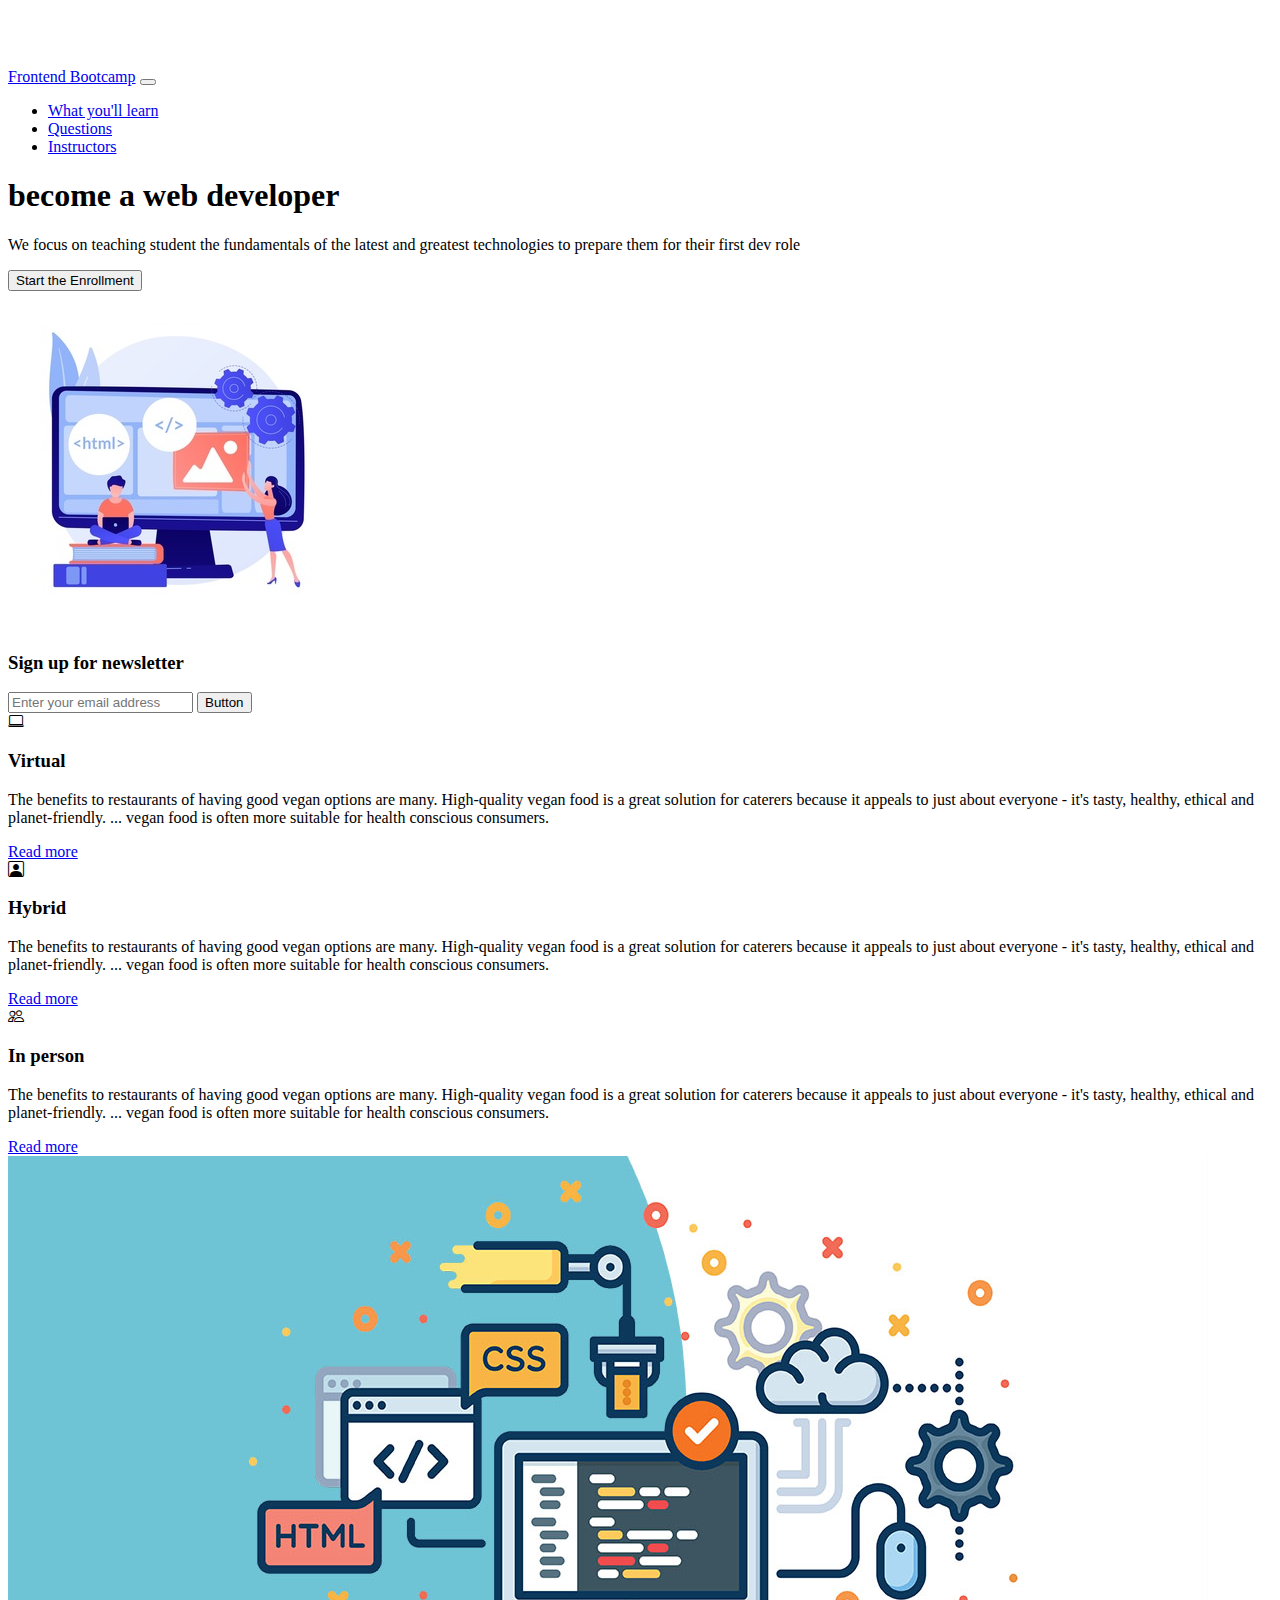
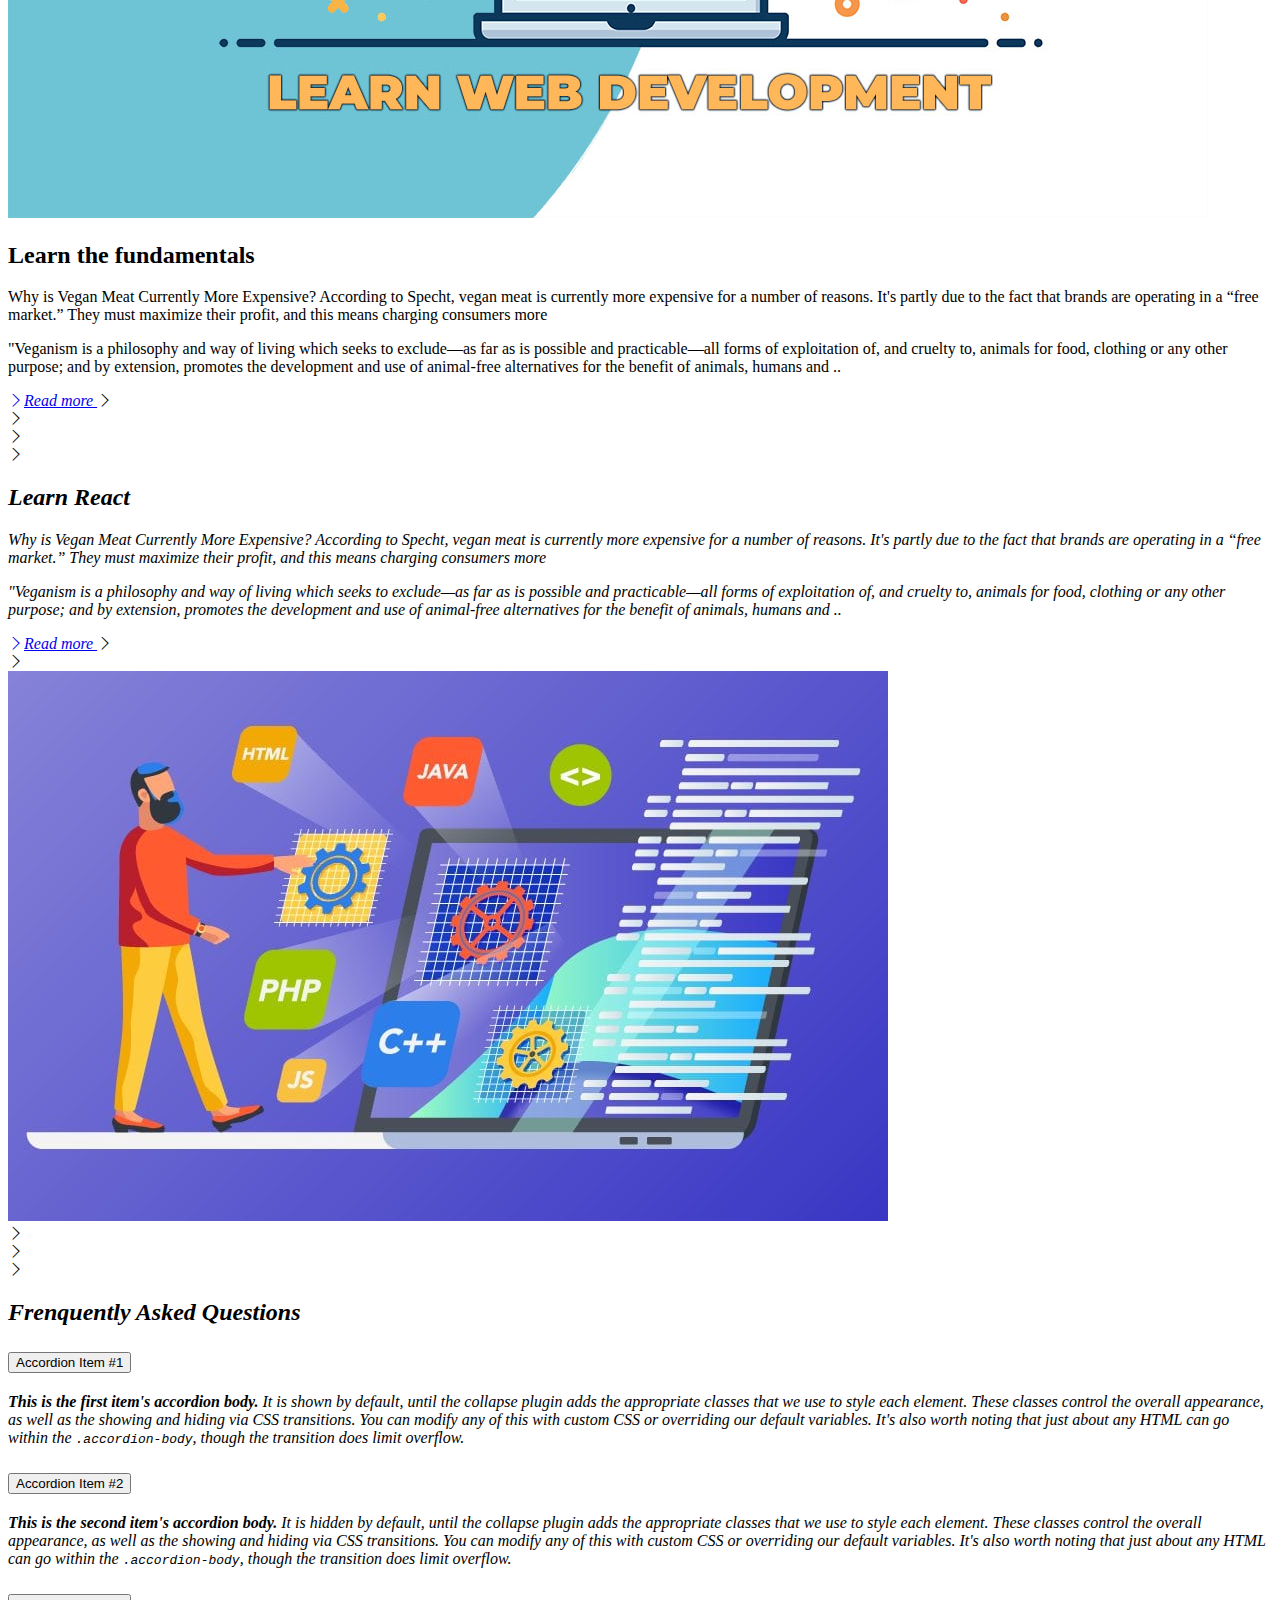
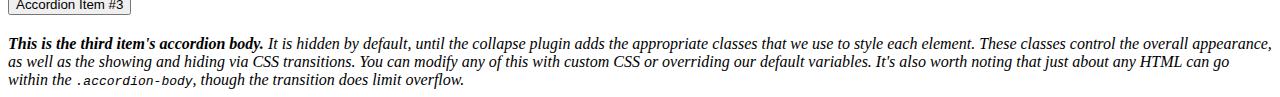
==== index.html @ df06fc31 "exo on youtube" ====
<!doctype html>
<html lang="en">
  <head>
    <!-- Required meta tags -->
    <meta charset="utf-8">
    <meta http-equiv="X-UA-Compatible" content="IE=edge">
    <meta name="viewport" content="width=device-width, initial-scale=1">

    <!-- Bootstrap CSS -->
    <link href="https://cdn.jsdelivr.net/npm/bootstrap@5.1.2/dist/css/bootstrap.min.css" rel="stylesheet" integrity="sha384-uWxY/CJNBR+1zjPWmfnSnVxwRheevXITnMqoEIeG1LJrdI0GlVs/9cVSyPYXdcSF" crossorigin="anonymous">
    <!-- link css style sheet -->
    <link rel="stylesheet" href="style.css">
    <link rel="stylesheet" href="https://cdn.jsdelivr.net/npm/bootstrap-icons@1.3.0/font/bootstrap-icons.css">
    <title>Frontend Bootcamp</title>
  </head>
  <body>

<!-- responsive navbar -->
    <nav class="navbar navbar-expand-lg bg-dark navbar-dark py-3 fixed-top">
        <div class="container">
            <a href="#" class="navbar-brand">Frontend Bootcamp</a>

            <button class="navbar-toggler" type="button" data-bs-toggle="collapse" data-bs-target="#navmenu">
                <span class="navbar-toggler-icon"></span>
            </button>

            <div class="collapse navbar-collapse" id="navmenu">
                <ul class="navbar-nav ms-auto">
                    <li class="nav-item">
                        <a href="#learn" class="nav-link">What you'll learn</a>
                    </li>
                    <li class="nav-item">
                        <a href="#questions" class="nav-link">Questions</a>
                    </li>
                    <li class="nav-item">
                        <a href="#instructors" class="nav-link">Instructors</a>
                    </li>
                </ul>
            </div>
        </div>
    </nav>
    <!--Showcase-->
    <section class="bg-dark text-light p-5 p-lg-0 pt-lg-5 text-center text-sm-start">
        <div class="container">
            <div class="d-sm-flex align-items-center justify-content-between">
                <div>
                    <h1>become a <span class="text-warning">web developer</span></h1>
                    <p class="lead my-4">We focus on teaching student the fundamentals of the latest and greatest technologies to prepare them for their first dev role
                    </p>
                    <button class="btn btn-primary btn-lg">Start the Enrollment</button>
                </div>
                <img class="img-fluid w-50 d-none d-sm-block" src="img/showcase.png" alt=""/>
            </div>
        </div>
    </section>

    <!--Newsletter-->
    <section class="bg-primary text-light p-5">
        <div class="container">
            <div class="d-md-flex justify-content-between align-items-center">
                <h3 class="mb-3 mb-md-0">Sign up for newsletter</h3>
                <div class="input-group news-input">
                    <input type="text" class="form-control" placeholder="Enter your email address">
                    <button class="btn btn-dark btn-lg" type="button">Button</button>
                </div>
            </div>
        </div>
    </section>

    <!-- Boxes-->
    <section class="p-5">
        <div class="container">
            <div class ="row text-center g-4">
                <div class="col-md">
                    <div class="card bg-dark text-light">
                        <div card="card-body text-center">
                            <div class="h1 mb-3"></div>
                            <i class="bi bi-laptop"></i>
                        </div>
                        <h3 class=card-title mb-3>Virtual</h3>
                        <p class="card-text">
                            The benefits to restaurants of having good vegan options are many. High-quality vegan food is a great solution for caterers because it appeals to just about everyone - it's tasty, healthy, ethical and planet-friendly. ... vegan food is often more suitable for health conscious consumers.
                        </p>
                        <a href="#" class="btn btn-primary">Read more</a>
                    </div>
                </div>
            </div>
                <div class="row col-md">
                    <div class="card bg-secondary text-light">
                        <div card="card-body text-center">
                            <div class="h1 mb-3"></div>
                            <i class="bi bi-person-square"></i>
                        </div>
                        <h3 class=card-title mb-3>Hybrid</h3>
                        <p class="card-text">
                            The benefits to restaurants of having good vegan options are many. High-quality vegan food is a great solution for caterers because it appeals to just about everyone - it's tasty, healthy, ethical and planet-friendly. ... vegan food is often more suitable for health conscious consumers.
                        </p>
                        <a href="#" class="btn btn-dark">Read more</a>
                    </div>
                </div>

                <div class="row col-md">
                    <div class="card bg-dark text-light">
                        <div card="card-body text-center">
                            <div class="h1 mb-3"></div>
                            <i class="bi bi-people"></i>
                        </div>
                        <h3 class=card-title mb-3>In person</h3>
                        <p class="card-text">
                            The benefits to restaurants of having good vegan options are many. High-quality vegan food is a great solution for caterers because it appeals to just about everyone - it's tasty, healthy, ethical and planet-friendly. ... vegan food is often more suitable for health conscious consumers.
                        </p>
                        <a href="#" class="btn btn-primary">Read more</a>
                    </div>
                </div>
            </div>
        </div>
    </section>

<!-- Learn Section -->
    <section id="learn" class="p-5">
        <div class="container">
            <div class="row align-items-center justify-content-between">
                <div class="col-md">
                    <img src="img/learn-web-dev.jpg" class="img-fluid" alt="" >
                </div>
                <div class="col-md p-5">
                    <h2>Learn the fundamentals</h2>
                    <p class="lead">
                        Why is Vegan Meat Currently More Expensive? According to Specht, vegan meat is currently more expensive for a number of reasons. It's partly due to the fact that brands are operating in a “free market.” They must maximize their profit, and this means charging consumers more
                    </p>
                    <p>
                        "Veganism is a philosophy and way of living which seeks to exclude—as far as is possible and practicable—all forms of exploitation of, and cruelty to, animals for food, clothing or any other purpose; and by extension, promotes the development and use of animal-free alternatives for the benefit of animals, humans and ..
                    </p>
                    <a href="#" class="btn btn-light mt-3">
                        <i class="bi bi-chevron-right">Read more
                    </a>
            </div>
        </div>
    </section>

    <section id="learn" class="p-5 bg-dark text-light">
        <div class="container">
            <div class="row align-items-center justify-content-between">
                <div class="col-md p-5">
                    <h2>Learn React</h2>
                    <p class="lead">
                        Why is Vegan Meat Currently More Expensive? According to Specht, vegan meat is currently more expensive for a number of reasons. It's partly due to the fact that brands are operating in a “free market.” They must maximize their profit, and this means charging consumers more
                    </p>
                    <p>
                        "Veganism is a philosophy and way of living which seeks to exclude—as far as is possible and practicable—all forms of exploitation of, and cruelty to, animals for food, clothing or any other purpose; and by extension, promotes the development and use of animal-free alternatives for the benefit of animals, humans and ..
                    </p>
                    <a href="#" class="btn btn-light mt-3">
                        <i class="bi bi-chevron-right">Read more
                    </a>
                </div>
                <div class="col-md">
                    <img src="img/web_fundamentals.jpg" class="img-fluid" alt=" ">
                </div>
            </div>
        </div>
    </section>

<!-- Questions section -->
    <section id="questions" class="p-5">
        <div class="container">
            <h2 class="text-center mb-4"> Frenquently Asked Questions</h2>
            <div class="accordion" id="accordionExample">
                <div class="accordion-item">
                  <h2 class="accordion-header" id="headingOne">
                    <button class="accordion-button" type="button" data-bs-toggle="collapse" data-bs-target="#collapseOne" aria-expanded="true" aria-controls="collapseOne">
                      Accordion Item #1
                    </button>
                  </h2>
                  <div id="collapseOne" class="accordion-collapse collapse show" aria-labelledby="headingOne" data-bs-parent="#accordionExample">
                    <div class="accordion-body">
                      <strong>This is the first item's accordion body.</strong> It is shown by default, until the collapse plugin adds the appropriate classes that we use to style each element. These classes control the overall appearance, as well as the showing and hiding via CSS transitions. You can modify any of this with custom CSS or overriding our default variables. It's also worth noting that just about any HTML can go within the <code>.accordion-body</code>, though the transition does limit overflow.
                    </div>
                  </div>
                </div>
                <div class="accordion-item">
                  <h2 class="accordion-header" id="headingTwo">
                    <button class="accordion-button collapsed" type="button" data-bs-toggle="collapse" data-bs-target="#collapseTwo" aria-expanded="false" aria-controls="collapseTwo">
                      Accordion Item #2
                    </button>
                  </h2>
                  <div id="collapseTwo" class="accordion-collapse collapse" aria-labelledby="headingTwo" data-bs-parent="#accordionExample">
                    <div class="accordion-body">
                      <strong>This is the second item's accordion body.</strong> It is hidden by default, until the collapse plugin adds the appropriate classes that we use to style each element. These classes control the overall appearance, as well as the showing and hiding via CSS transitions. You can modify any of this with custom CSS or overriding our default variables. It's also worth noting that just about any HTML can go within the <code>.accordion-body</code>, though the transition does limit overflow.
                    </div>
                  </div>
                </div>
                <div class="accordion-item">
                  <h2 class="accordion-header" id="headingThree">
                    <button class="accordion-button collapsed" type="button" data-bs-toggle="collapse" data-bs-target="#collapseThree" aria-expanded="false" aria-controls="collapseThree">
                      Accordion Item #3
                    </button>
                  </h2>
                  <div id="collapseThree" class="accordion-collapse collapse" aria-labelledby="headingThree" data-bs-parent="#accordionExample">
                    <div class="accordion-body">
                      <strong>This is the third item's accordion body.</strong> It is hidden by default, until the collapse plugin adds the appropriate classes that we use to style each element. These classes control the overall appearance, as well as the showing and hiding via CSS transitions. You can modify any of this with custom CSS or overriding our default variables. It's also worth noting that just about any HTML can go within the <code>.accordion-body</code>, though the transition does limit overflow.
                    </div>
                  </div>
                </div>
              </div>

        </div>
    </section>
    

    

<!--
<figure class="text-center">
    <blockquote class="blockquote">
        <p>"Vegan is just pure love. Love for animals, love for the planet, and love for yourself."</p>
    </blockquote>
    <figcaption class="blockquote-footer">
        Mischa Temaul<cite title="Source Title">, Green foundations</cite>
    </figcaption>
</figure>
-->
        
   

     

    

    <!-- Optional JavaScript; choose one of the two! -->

    <!-- Option 1: Bootstrap Bundle with Popper -->
    <script src="https://cdn.jsdelivr.net/npm/bootstrap@5.1.2/dist/js/bootstrap.bundle.min.js" integrity="sha384-kQtW33rZJAHjgefvhyyzcGF3C5TFyBQBA13V1RKPf4uH+bwyzQxZ6CmMZHmNBEfJ" crossorigin="anonymous"></script>

    <!-- Option 2: Separate Popper and Bootstrap JS -->
    <!--
    <script src="https://cdn.jsdelivr.net/npm/@popperjs/core@2.10.2/dist/umd/popper.min.js" integrity="sha384-7+zCNj/IqJ95wo16oMtfsKbZ9ccEh31eOz1HGyDuCQ6wgnyJNSYdrPa03rtR1zdB" crossorigin="anonymous"></script>
    <script src="https://cdn.jsdelivr.net/npm/bootstrap@5.1.2/dist/js/bootstrap.min.js" integrity="sha384-PsUw7Xwds7x08Ew3exXhqzbhuEYmA2xnwc8BuD6SEr+UmEHlX8/MCltYEodzWA4u" crossorigin="anonymous"></script>
    -->
  </body>
</html>
---- style.css ----
body::before{
    display: block;
    content:' ';
    height: 60px;

}


@media(min-width: 768px) {
    .news-input {
        width: 50%;
    }
}
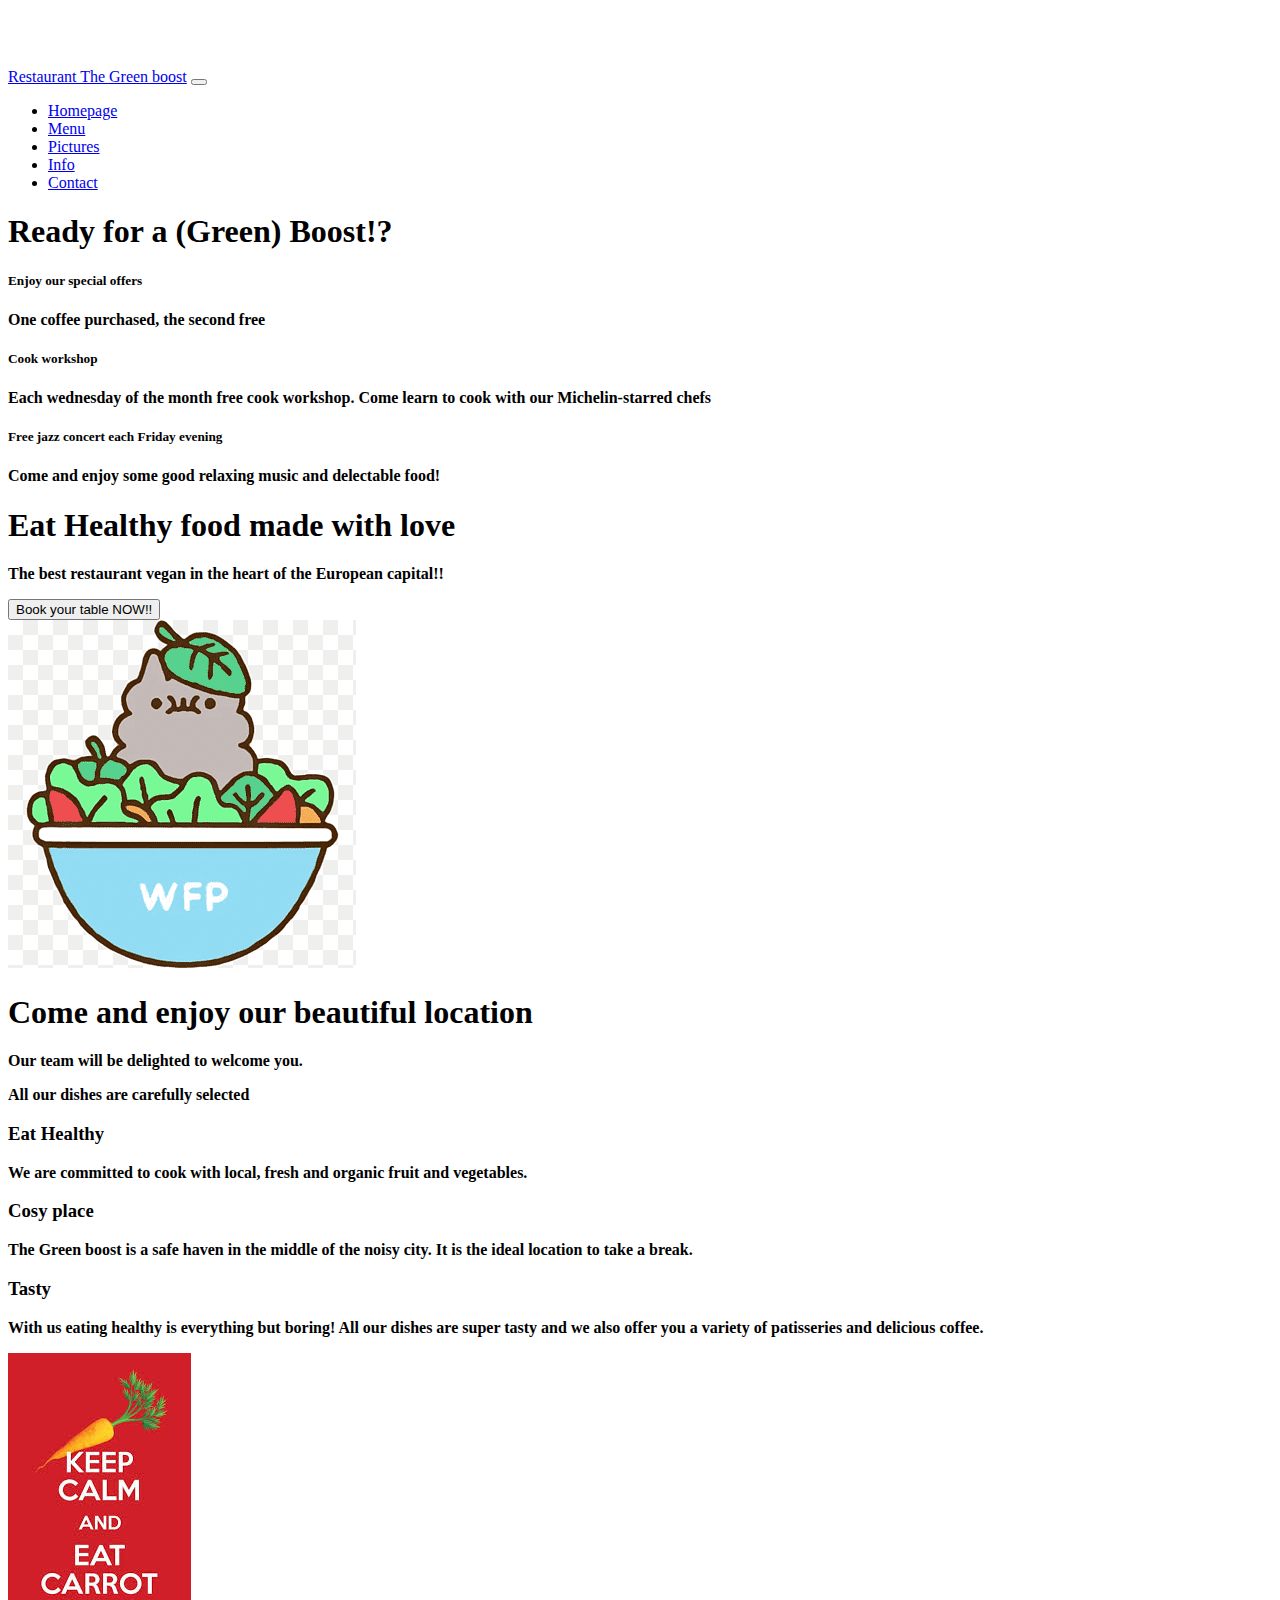
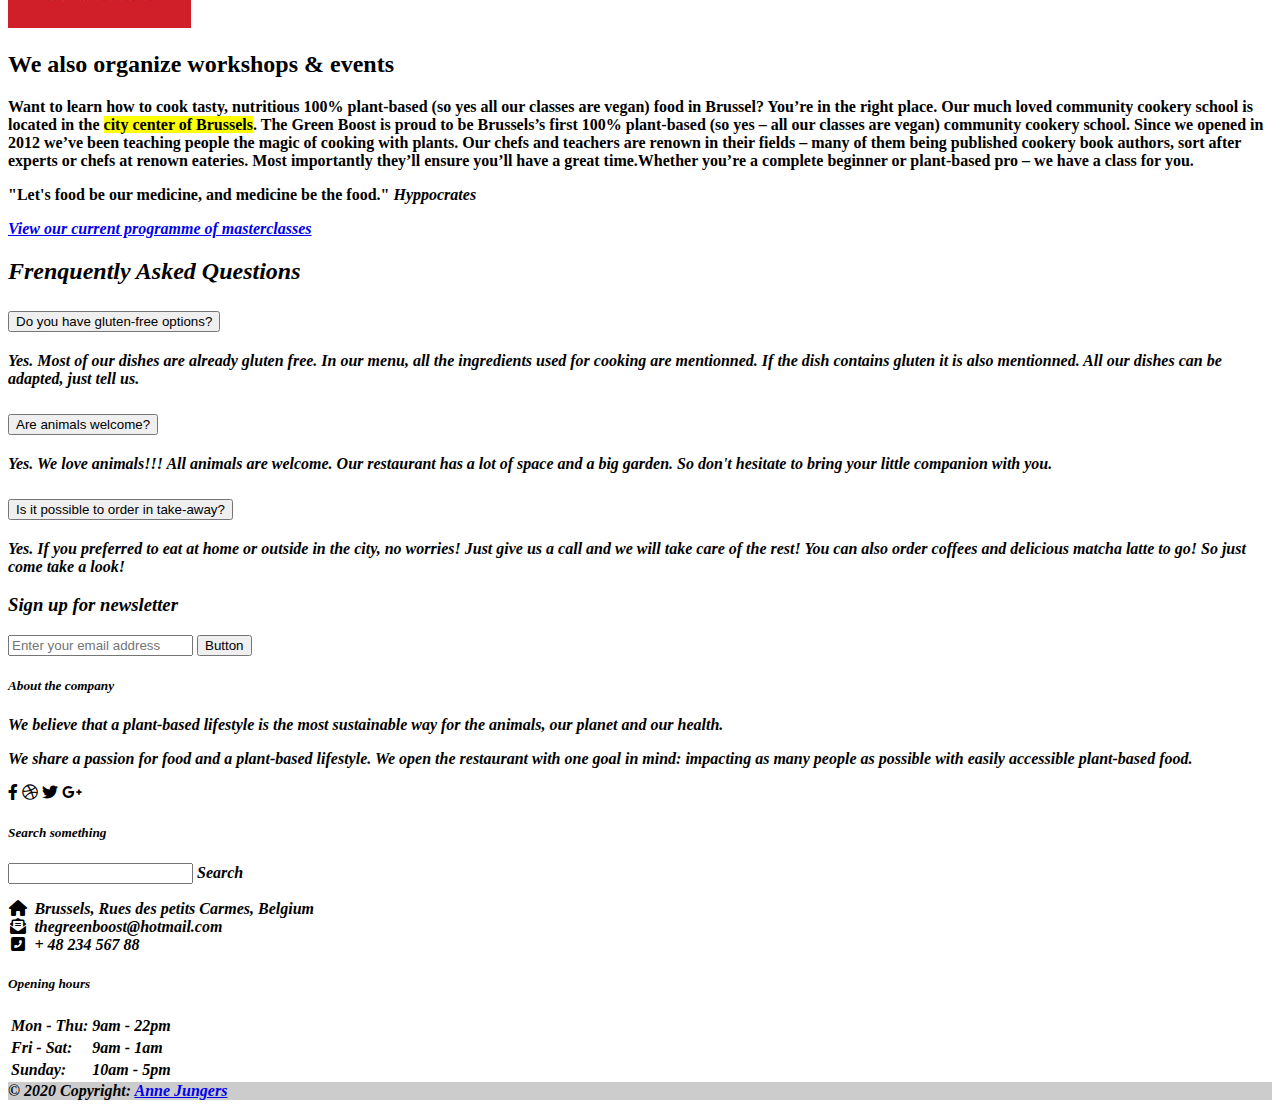
==== commit 430c29de: "u" ====
--- a/index.html
+++ b/index.html
@@ -3,22 +3,23 @@
   <head>
     <!-- Required meta tags -->
     <meta charset="utf-8">
+    <meta name="viewport" content="width=device-width, initial-scale=1">
     <meta http-equiv="X-UA-Compatible" content="IE=edge">
-    <meta name="viewport" content="width=device-width, initial-scale=1">
 
     <!-- Bootstrap CSS -->
     <link href="https://cdn.jsdelivr.net/npm/bootstrap@5.1.2/dist/css/bootstrap.min.css" rel="stylesheet" integrity="sha384-uWxY/CJNBR+1zjPWmfnSnVxwRheevXITnMqoEIeG1LJrdI0GlVs/9cVSyPYXdcSF" crossorigin="anonymous">
-    <!-- link css style sheet -->
+    <!-- CSS sheet-->
     <link rel="stylesheet" href="style.css">
-    <link rel="stylesheet" href="https://cdn.jsdelivr.net/npm/bootstrap-icons@1.3.0/font/bootstrap-icons.css">
-    <title>Frontend Bootcamp</title>
+    <!--Link to icons in the footer page-->
+    <link rel="stylesheet" href=" https://cdnjs.cloudflare.com/ajax/libs/font-awesome/6.0.0-beta2/css/all.min.css">
+
+    <title>Homepage Restaurant</title>
   </head>
   <body>
-
-<!-- responsive navbar -->
-    <nav class="navbar navbar-expand-lg bg-dark navbar-dark py-3 fixed-top">
+    <!-- responsive navbar -->
+    <nav class="navbar navbar-expand-lg bg-success navbar-dark py-3 fixed-top">
         <div class="container">
-            <a href="#" class="navbar-brand">Frontend Bootcamp</a>
+            <a href="#" class="navbar-brand">Restaurant The Green boost</a>
 
             <button class="navbar-toggler" type="button" data-bs-toggle="collapse" data-bs-target="#navmenu">
                 <span class="navbar-toggler-icon"></span>
@@ -27,140 +28,138 @@
             <div class="collapse navbar-collapse" id="navmenu">
                 <ul class="navbar-nav ms-auto">
                     <li class="nav-item">
-                        <a href="#learn" class="nav-link">What you'll learn</a>
-                    </li>
-                    <li class="nav-item">
-                        <a href="#questions" class="nav-link">Questions</a>
-                    </li>
-                    <li class="nav-item">
-                        <a href="#instructors" class="nav-link">Instructors</a>
+                        <a href="homepage.html" class="nav-link">Homepage</a>
+                    </li>
+                    <li class="nav-item">
+                        <a href="menu.html" class="nav-link">Menu</a>
+                    </li>
+                    <li class="nav-item">
+                        <a href="pictures.html" class="nav-link">Pictures</a>
+                    </li>
+                    <li class="nav-item">
+                        <a href="info_restaurant.html" class="nav-link">Info</a>
+                    </li>
+                    <li class="nav-item">
+                        <a href="contact.html" class="nav-link">Contact</a>
                     </li>
                 </ul>
             </div>
         </div>
     </nav>
+    <!--Jumbotron & Cards-->
+    <div class="container mt-5 py-5">
+      <div class="row">
+        <div class="col">
+          <div class="jumbotron">
+            <h1><strong>Ready for a (Green) Boost!?</strong</h1>
+          </div>
+        </div>
+      </div>
+      <div class="row">
+        <div class="col-12 col-lg-4">
+          <div class="card">
+            <div class="card-body">
+              <h5 class="card-title">Enjoy our special offers</h5>
+              <p class="card-text">One coffee purchased, the second free</p>
+            </div>
+          </div>
+        </div>
+        <div class="col-12 col-lg-4">
+          <div class="card">
+            <div class="card-body">
+              <h5 class="card-title">Cook workshop</h5>
+              <p class="card-text">Each wednesday of the month free cook workshop. Come learn to cook with our Michelin-starred chefs</p>
+            </div>
+          </div>
+        </div>
+        <div class="col-12 col-lg-4">
+          <div class="card">
+            <div class="card-body">
+              <h5 class="card-title">Free jazz concert each Friday evening</h5>
+              <p class="card-text">Come and enjoy some good relaxing music and delectable food!</p>
+            </div>
+          </div>
+        </div>
+      </div>
+
+    
+   
+
+
     <!--Showcase-->
-    <section class="bg-dark text-light p-5 p-lg-0 pt-lg-5 text-center text-sm-start">
+    <section class="bg-white text-dark p-5 p-lg-0 pt-lg-5 text-center text-sm-start">
         <div class="container">
             <div class="d-sm-flex align-items-center justify-content-between">
                 <div>
-                    <h1>become a <span class="text-warning">web developer</span></h1>
-                    <p class="lead my-4">We focus on teaching student the fundamentals of the latest and greatest technologies to prepare them for their first dev role
+                    <h1>Eat Healthy food <span class="text-warning">made with love</span></h1>
+                    <p class="lead my-4">The best restaurant vegan in the heart of the European capital!!
                     </p>
-                    <button class="btn btn-primary btn-lg">Start the Enrollment</button>
-                </div>
-                <img class="img-fluid w-50 d-none d-sm-block" src="img/showcase.png" alt=""/>
-            </div>
-        </div>
-    </section>
-
-    <!--Newsletter-->
-    <section class="bg-primary text-light p-5">
-        <div class="container">
-            <div class="d-md-flex justify-content-between align-items-center">
-                <h3 class="mb-3 mb-md-0">Sign up for newsletter</h3>
-                <div class="input-group news-input">
-                    <input type="text" class="form-control" placeholder="Enter your email address">
-                    <button class="btn btn-dark btn-lg" type="button">Button</button>
-                </div>
-            </div>
-        </div>
-    </section>
-
-    <!-- Boxes-->
-    <section class="p-5">
-        <div class="container">
-            <div class ="row text-center g-4">
-                <div class="col-md">
-                    <div class="card bg-dark text-light">
-                        <div card="card-body text-center">
-                            <div class="h1 mb-3"></div>
-                            <i class="bi bi-laptop"></i>
-                        </div>
-                        <h3 class=card-title mb-3>Virtual</h3>
-                        <p class="card-text">
-                            The benefits to restaurants of having good vegan options are many. High-quality vegan food is a great solution for caterers because it appeals to just about everyone - it's tasty, healthy, ethical and planet-friendly. ... vegan food is often more suitable for health conscious consumers.
-                        </p>
-                        <a href="#" class="btn btn-primary">Read more</a>
-                    </div>
-                </div>
-            </div>
-                <div class="row col-md">
-                    <div class="card bg-secondary text-light">
-                        <div card="card-body text-center">
-                            <div class="h1 mb-3"></div>
-                            <i class="bi bi-person-square"></i>
-                        </div>
-                        <h3 class=card-title mb-3>Hybrid</h3>
-                        <p class="card-text">
-                            The benefits to restaurants of having good vegan options are many. High-quality vegan food is a great solution for caterers because it appeals to just about everyone - it's tasty, healthy, ethical and planet-friendly. ... vegan food is often more suitable for health conscious consumers.
-                        </p>
-                        <a href="#" class="btn btn-dark">Read more</a>
-                    </div>
-                </div>
-
-                <div class="row col-md">
-                    <div class="card bg-dark text-light">
-                        <div card="card-body text-center">
-                            <div class="h1 mb-3"></div>
-                            <i class="bi bi-people"></i>
-                        </div>
-                        <h3 class=card-title mb-3>In person</h3>
-                        <p class="card-text">
-                            The benefits to restaurants of having good vegan options are many. High-quality vegan food is a great solution for caterers because it appeals to just about everyone - it's tasty, healthy, ethical and planet-friendly. ... vegan food is often more suitable for health conscious consumers.
-                        </p>
-                        <a href="#" class="btn btn-primary">Read more</a>
-                    </div>
-                </div>
-            </div>
-        </div>
-    </section>
-
-<!-- Learn Section -->
+                    <button class="btn btn-primary btn-lg">Book your table NOW!!</button>
+                </div>
+                <img class="img-fluid w-50 d-none d-sm-block" src="img/pusheen_salad.png" alt=""/>
+            </div>
+        </div>
+    </section>
+
+    <section class="bg-success p-5">
+        <div class="container-fluid mt-3">
+            <h1>Come and enjoy our beautiful location</h1>
+            <p>Our team will be delighted to welcome you.</p>
+            <p>All our dishes are carefully selected</p>
+            <div class="row">
+              <div class="col-sm-3 p-3 bg-white text-black text-center">
+                  <h3>
+                      Eat Healthy
+                  </h3>
+                  <p>
+                      We are committed to cook with local, fresh and organic fruit and vegetables.
+                  </p>
+              </div>
+              <div class="col-sm-3 p-3 bg-dark text-white text-center">
+                <h3>
+                    Cosy place
+                </h3>
+                <p>
+                    The Green boost is a safe haven in the middle of the noisy city. It is the ideal location to take a break.
+                </p>
+              </div>
+              <div class="col-sm-3 p-3 bg-white text-black text-center">
+                <h3>
+                    Tasty
+                </h3>
+                <p>
+                    With us eating healthy is everything but boring! All our dishes are super tasty and we also offer you a variety of patisseries and delicious coffee.
+                </p>
+              </div>
+            </div>
+          </div>
+    </section>
+
+    <!-- Learn Section -->
     <section id="learn" class="p-5">
         <div class="container">
             <div class="row align-items-center justify-content-between">
                 <div class="col-md">
-                    <img src="img/learn-web-dev.jpg" class="img-fluid" alt="" >
+                    <img src="img/carotte.jpg" class="img-fluid" alt="" >
                 </div>
                 <div class="col-md p-5">
-                    <h2>Learn the fundamentals</h2>
+                    <h2>We also organize workshops & events</h2>
                     <p class="lead">
-                        Why is Vegan Meat Currently More Expensive? According to Specht, vegan meat is currently more expensive for a number of reasons. It's partly due to the fact that brands are operating in a “free market.” They must maximize their profit, and this means charging consumers more
+                        Want to learn how to cook tasty, nutritious 100% plant-based (so yes all our classes are vegan) food in Brussel? You’re in the right place. Our much loved community cookery school is located in the <mark>city center of Brussels</mark>. The Green Boost is proud to be Brussels’s first 100% plant-based (so yes – all our classes are vegan) community cookery school. Since we opened in 2012 we’ve been teaching people the magic of cooking with plants. Our chefs and teachers are renown in their fields – many of them being published cookery book authors, sort after experts or chefs at renown eateries. Most importantly they’ll ensure you’ll have a great time.Whether you’re a complete beginner or plant-based pro – we have a class for you.
                     </p>
                     <p>
-                        "Veganism is a philosophy and way of living which seeks to exclude—as far as is possible and practicable—all forms of exploitation of, and cruelty to, animals for food, clothing or any other purpose; and by extension, promotes the development and use of animal-free alternatives for the benefit of animals, humans and ..
+                    <blocquote>
+                        "Let's food be our medicine, and medicine be the food."</blocquote> <strong><em>Hyppocrates</em></strong>
                     </p>
+                    
                     <a href="#" class="btn btn-light mt-3">
-                        <i class="bi bi-chevron-right">Read more
+                        <i class="bi bi-chevron-right">View our current programme of masterclasses
                     </a>
             </div>
         </div>
     </section>
 
-    <section id="learn" class="p-5 bg-dark text-light">
-        <div class="container">
-            <div class="row align-items-center justify-content-between">
-                <div class="col-md p-5">
-                    <h2>Learn React</h2>
-                    <p class="lead">
-                        Why is Vegan Meat Currently More Expensive? According to Specht, vegan meat is currently more expensive for a number of reasons. It's partly due to the fact that brands are operating in a “free market.” They must maximize their profit, and this means charging consumers more
-                    </p>
-                    <p>
-                        "Veganism is a philosophy and way of living which seeks to exclude—as far as is possible and practicable—all forms of exploitation of, and cruelty to, animals for food, clothing or any other purpose; and by extension, promotes the development and use of animal-free alternatives for the benefit of animals, humans and ..
-                    </p>
-                    <a href="#" class="btn btn-light mt-3">
-                        <i class="bi bi-chevron-right">Read more
-                    </a>
-                </div>
-                <div class="col-md">
-                    <img src="img/web_fundamentals.jpg" class="img-fluid" alt=" ">
-                </div>
-            </div>
-        </div>
-    </section>
-
-<!-- Questions section -->
+    <!-- Questions section -->
     <section id="questions" class="p-5">
         <div class="container">
             <h2 class="text-center mb-4"> Frenquently Asked Questions</h2>
@@ -168,36 +167,36 @@
                 <div class="accordion-item">
                   <h2 class="accordion-header" id="headingOne">
                     <button class="accordion-button" type="button" data-bs-toggle="collapse" data-bs-target="#collapseOne" aria-expanded="true" aria-controls="collapseOne">
-                      Accordion Item #1
+                      Do you have gluten-free options?
                     </button>
                   </h2>
                   <div id="collapseOne" class="accordion-collapse collapse show" aria-labelledby="headingOne" data-bs-parent="#accordionExample">
                     <div class="accordion-body">
-                      <strong>This is the first item's accordion body.</strong> It is shown by default, until the collapse plugin adds the appropriate classes that we use to style each element. These classes control the overall appearance, as well as the showing and hiding via CSS transitions. You can modify any of this with custom CSS or overriding our default variables. It's also worth noting that just about any HTML can go within the <code>.accordion-body</code>, though the transition does limit overflow.
+                      <strong>Yes.</strong> Most of our dishes are already gluten free. In our menu, all the ingredients used for cooking are mentionned. If the dish contains gluten it is also mentionned. All our dishes can be adapted, just tell us. 
                     </div>
                   </div>
                 </div>
                 <div class="accordion-item">
                   <h2 class="accordion-header" id="headingTwo">
                     <button class="accordion-button collapsed" type="button" data-bs-toggle="collapse" data-bs-target="#collapseTwo" aria-expanded="false" aria-controls="collapseTwo">
-                      Accordion Item #2
+                      Are animals welcome?
                     </button>
                   </h2>
                   <div id="collapseTwo" class="accordion-collapse collapse" aria-labelledby="headingTwo" data-bs-parent="#accordionExample">
                     <div class="accordion-body">
-                      <strong>This is the second item's accordion body.</strong> It is hidden by default, until the collapse plugin adds the appropriate classes that we use to style each element. These classes control the overall appearance, as well as the showing and hiding via CSS transitions. You can modify any of this with custom CSS or overriding our default variables. It's also worth noting that just about any HTML can go within the <code>.accordion-body</code>, though the transition does limit overflow.
+                      <strong>Yes.</strong> We love animals!!! All animals are welcome. Our restaurant has a lot of space and a big garden. So don't hesitate to bring your little companion with you.
                     </div>
                   </div>
                 </div>
                 <div class="accordion-item">
                   <h2 class="accordion-header" id="headingThree">
                     <button class="accordion-button collapsed" type="button" data-bs-toggle="collapse" data-bs-target="#collapseThree" aria-expanded="false" aria-controls="collapseThree">
-                      Accordion Item #3
+                      Is it possible to order in take-away?
                     </button>
                   </h2>
                   <div id="collapseThree" class="accordion-collapse collapse" aria-labelledby="headingThree" data-bs-parent="#accordionExample">
                     <div class="accordion-body">
-                      <strong>This is the third item's accordion body.</strong> It is hidden by default, until the collapse plugin adds the appropriate classes that we use to style each element. These classes control the overall appearance, as well as the showing and hiding via CSS transitions. You can modify any of this with custom CSS or overriding our default variables. It's also worth noting that just about any HTML can go within the <code>.accordion-body</code>, though the transition does limit overflow.
+                      <strong>Yes.</strong> If you preferred to eat at home or outside in the city, no worries! Just give us a call and we will take care of the rest! You can also order coffees and delicious matcha latte to go! So just come take a look!
                     </div>
                   </div>
                 </div>
@@ -205,26 +204,118 @@
 
         </div>
     </section>
-    
-
-    
-
-<!--
-<figure class="text-center">
-    <blockquote class="blockquote">
-        <p>"Vegan is just pure love. Love for animals, love for the planet, and love for yourself."</p>
-    </blockquote>
-    <figcaption class="blockquote-footer">
-        Mischa Temaul<cite title="Source Title">, Green foundations</cite>
-    </figcaption>
-</figure>
--->
-        
+
+    <!--Newsletter-->
+    <section class="bg-success text-light p-5">
+      <div class="container-fluid bg-success text-light p-5">
+          <div class="d-md-flex justify-content-between align-items-center">
+              <h3 class="mb-3 mb-md-0">Sign up for newsletter</h3>
+              <div class="input-group news-input">
+                  <input type="text" class="form-control" placeholder="Enter your email address">
+                  <button class="btn btn-dark btn-lg" type="button">Button</button>
+              </div>
+          </div>
+      </div>
+    </section>
    
 
+    <!-- Remove the container if you want to extend the Footer to full width. -->
+  
+    <div class="container my-5">
+      <footer class="text-white text-center text-lg-start bg-dark">
+        <!-- Grid container -->
+        <div class="container p-4">
+          <!--Grid row-->
+          <div class="row mt-4">
+            <!--Grid column-->
+            <div class="col-lg-4 col-md-12 mb-4 mb-md-0">
+              <h5 class="text-uppercase mb-4">About the company</h5>
+
+              <p>
+                We believe that a plant-based lifestyle is the most sustainable way for the animals, our planet and our health.
+              </p>
+
+              <p>
+                We share a passion for food and a plant-based lifestyle. We open the restaurant with one goal in mind: impacting as many people as possible with easily accessible plant-based food.
+              </p>
+
+              <div class="mt-4">
+                <!-- Facebook -->
+                <a type="button" class="btn btn-floating btn-light btn-lg"><i class="fab fa-facebook-f"></i></a>
+                <!-- Dribbble -->
+                <a type="button" class="btn btn-floating btn-light btn-lg"><i class="fab fa-dribbble"></i></a>
+                <!-- Twitter -->
+                <a type="button" class="btn btn-floating btn-light btn-lg"><i class="fab fa-twitter"></i></a>
+                <!-- Google + -->
+                <a type="button" class="btn btn-floating btn-light btn-lg"><i class="fab fa-google-plus-g"></i></a>
+                <!-- Linkedin -->
+              </div>
+            </div>
+            <!--Grid column-->
+
+            <!--Grid column-->
+            <div class="col-lg-4 col-md-6 mb-4 mb-md-0">
+              <h5 class="text-uppercase mb-4 pb-1">Search something</h5>
+
+              <div class="form-outline form-white mb-4">
+                <input type="text" id="formControlLg" class="form-control form-control-lg" />
+                <label class="form-label" for="formControlLg">Search</label>
+              </div>
+
+              <ul class="fa-ul" style="margin-left: 1.65em;">
+                <li class="mb-3">
+                  <span class="fa-li"><i class="fas fa-home"></i></span><span class="ms-2">Brussels, Rues des petits Carmes, Belgium</span>
+                </li>
+                <li class="mb-3">
+                  <span class="fa-li"><i class="fas fa-envelope-open-text"></i></span><span class="ms-2">thegreenboost@hotmail.com</span>
+                </li>
+                <li class="mb-3">
+                  <span class="fa-li"><i class="fas fa-phone-square-alt"></i></span><span class="ms-2">+ 48 234 567 88</span>
+                </li>
+              </ul>
+            </div>
+            <!--Grid column-->
+
+            <!--Grid column-->
+            <div class="col-lg-4 col-md-6 mb-4 mb-md-0">
+              <h5 class="text-uppercase mb-4">Opening hours</h5>
+
+              <table class="table text-center text-white">
+                <tbody class="fw-normal">
+                  <tr>
+                    <td>Mon - Thu:</td>
+                    <td>9am - 22pm</td>
+                  </tr>
+                  <tr>
+                    <td>Fri - Sat:</td>
+                    <td>9am - 1am</td>
+                  </tr>
+                  <tr>
+                    <td>Sunday:</td>
+                    <td>10am - 5pm</td>
+                  </tr>
+                </tbody>
+              </table>
+            </div>
+            <!--Grid column-->
+          </div>
+          <!--Grid row-->
+        </div>
+        <!-- Grid container -->
+
+        <!-- Copyright -->
+        <div class="text-center p-3" style="background-color: rgba(0, 0, 0, 0.2);">
+          © 2020 Copyright:
+          <a class="text-white" href="https://www.linkedin.com/in/anne-jungers-b4a09968/">Anne Jungers</a>
+        </div>
+        <!-- Copyright -->
+      </footer>
+    </div>
      
 
-    
+
+
+
 
     <!-- Optional JavaScript; choose one of the two! -->
 
--- a/style.css
+++ b/style.css
@@ -11,4 +11,12 @@
     .news-input {
         width: 50%;
     }
+}
+
+.gallery img{
+    max-width: 100%;
+}
+
+.gallery {
+    padding: 80px 0px;
 }